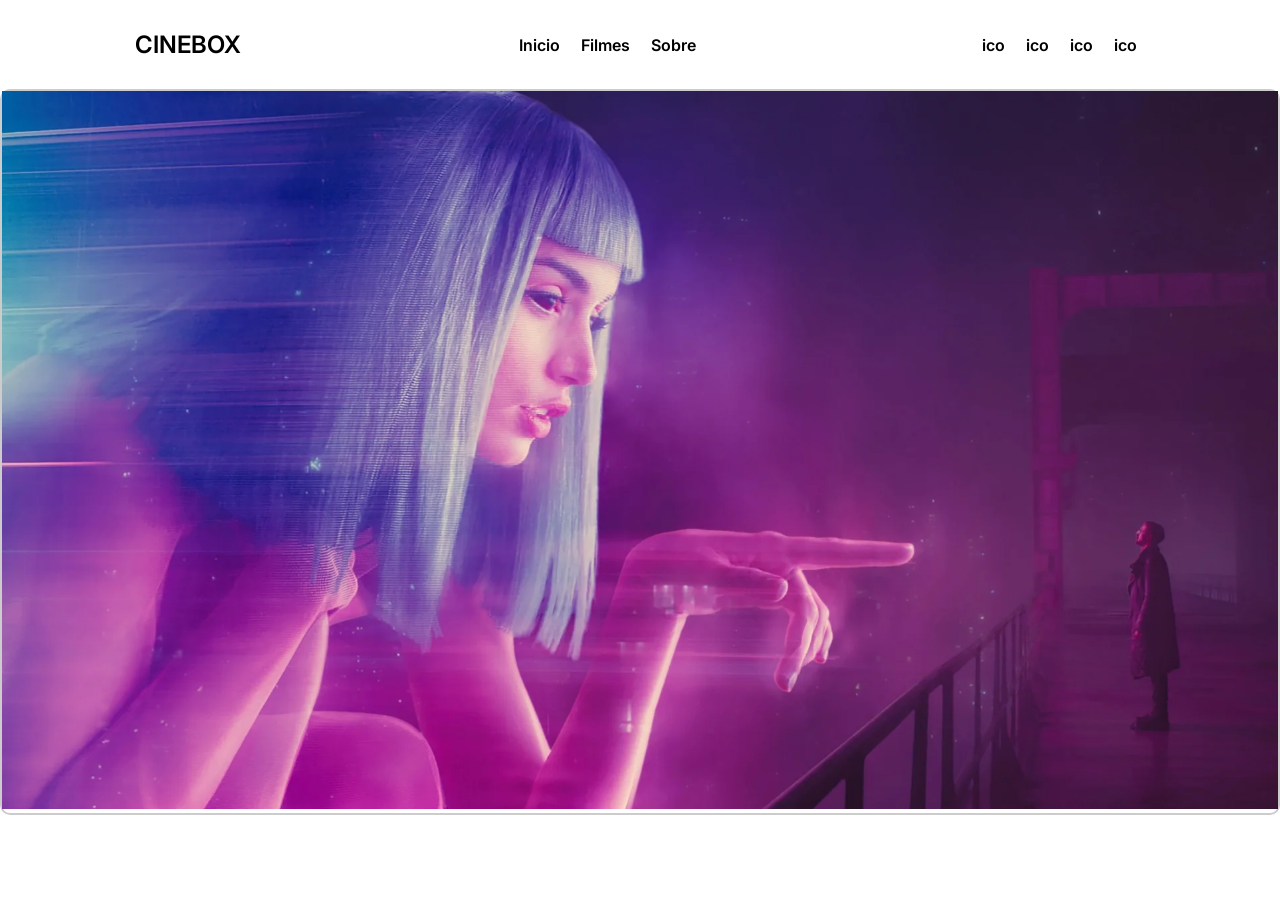
==== Cinebox/index.html @ 77e40892 "Add files via upload" ====
<!DOCTYPE html>
<html lang="pt-br">
<head>
    <meta charset="UTF-8">
    <meta name="viewport" content="width=device-width, initial-scale=1.0">
    <title>CineBox</title>
    <link rel="stylesheet" href="./assets/css/style.css">
    <link rel="stylesheet" href="assets/css/carrossel.css">
</head>
    <body>
    
<header>
     <nav>            
        <a href="#" class="logo">
            <h1>CINEBOX</h1>
        </a>
            <ul class="menu">
                <li><a href="#">Inicio</a></li>
                <li><a href="#">Filmes</a></li>
                <li><a href="#">Sobre</a></li>
            </ul>
        
            <ul class="menu-icones">
                <li><a href="#">ico</a></li>
                <li><a href="#">ico</a></li>
                <li><a href="#">ico</a></li>
                <li><a href="#">ico</a></li>
            </ul>
        </nav>
    </header>
<section id="banner">
    <main class="carrossel-container">
        <img src="./assets/img/banner/banner_01.jpg" alt="banner 01">


    </main>






</section>    
    


</body>
</html>
---- Cinebox/assets/css/style.css ----
@import url('https://fonts.googleapis.com/css2?family=Inter:ital,opsz,wght@0,14..32,100..900;1,14..32,100..900&display=swap');
*{
    margin: 0;
    padding: 0;
    font-family: "Inter", sans-serif;
    font-optical-sizing: auto;
    font-weight: 600;
    font-style: normal;
}

header nav{
    background-color: rgb(255, 255, 255);
    padding: 30px 0;
    display: flex; 
    justify-content: space-around;
    align-items: center;
}

.logo{
    text-decoration: none;
    color: #000000;
    font-weight: bold;
    cursor: pointer;
}

.menu, .menu-icones{
    list-style: none;
    display: flex;
    gap: 5px;
}

.menu li a, .menu-icones li a{
    text-decoration: none;
    color: #000000;
    padding: 8px;
    border-radius: 8px;
    
}

.menu li a:hover, .menu-icones li a:hover{
    background-color: #000000;
    color: rgb(255, 255, 255);
}
---- Cinebox/assets/css/carrossel.css ----
.carrossel-container{
    width: 100%;
    max-width: 1920px;
    border: 2px solid #CCCCCC;
    border-radius: 10px;
}

#banner{
    display: flex;
    justify-content: center;
   align-items: center;
}

#banner img{
    width: 100%;
}
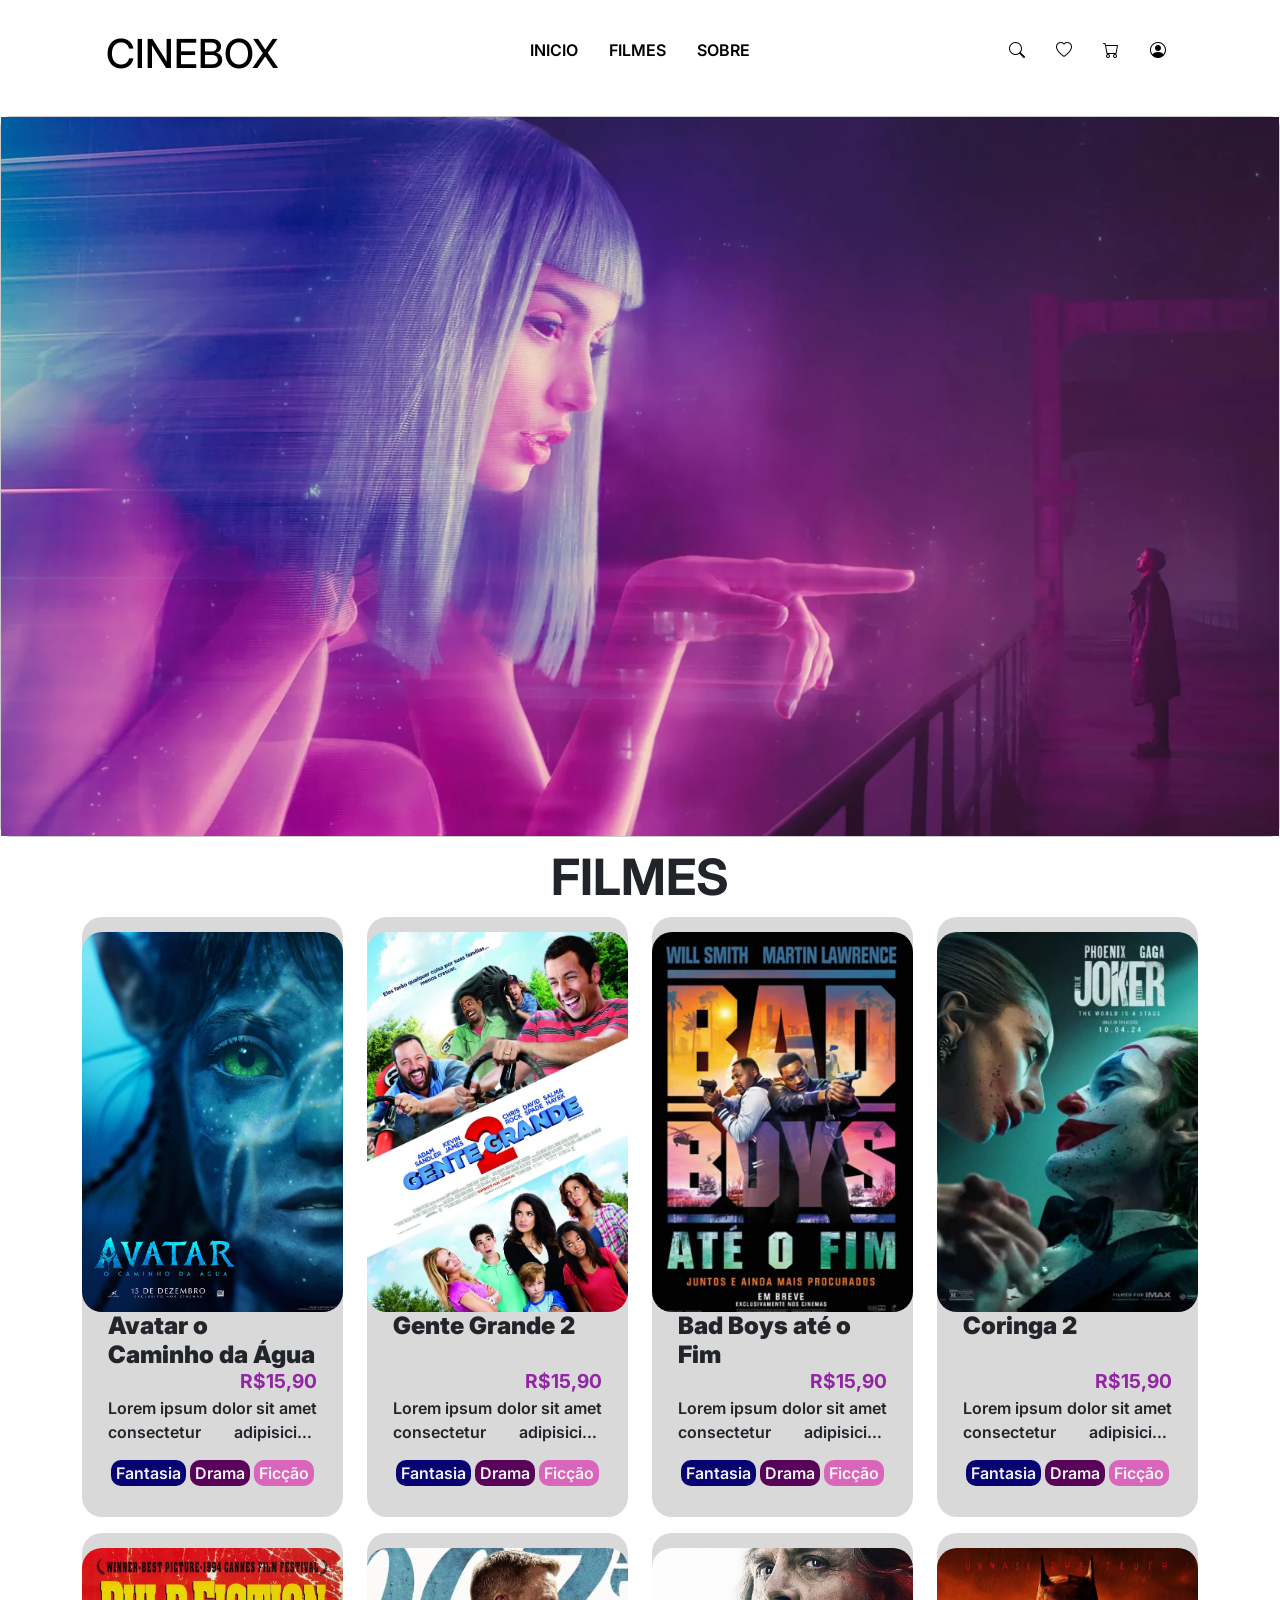
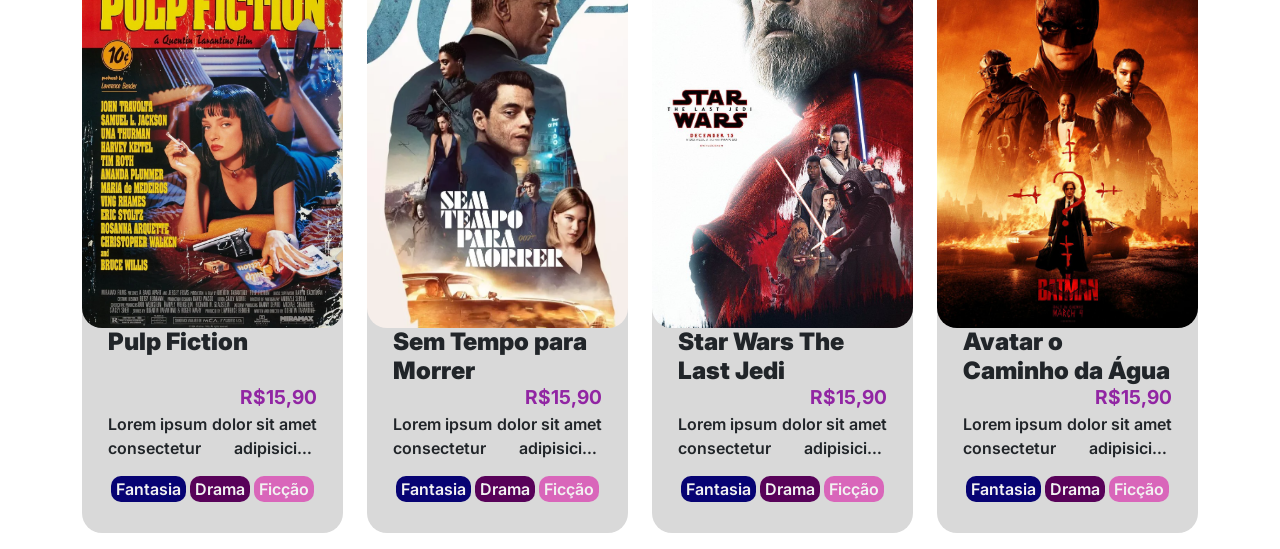
==== commit 772a00ce: "Atualização" ====
--- a/Cinebox/index.html
+++ b/Cinebox/index.html
@@ -1,47 +1,200 @@
 <!DOCTYPE html>
 <html lang="pt-br">
+
 <head>
     <meta charset="UTF-8">
     <meta name="viewport" content="width=device-width, initial-scale=1.0">
-    <title>CineBox</title>
+    <title>CINEBOX</title>
+
+    <link href="https://cdn.jsdelivr.net/npm/bootstrap@5.3.3/dist/css/bootstrap.min.css" rel="stylesheet"
+        integrity="sha384-QWTKZyjpPEjISv5WaRU9OFeRpok6YctnYmDr5pNlyT2bRjXh0JMhjY6hW+ALEwIH" crossorigin="anonymous">
+
     <link rel="stylesheet" href="./assets/css/style.css">
     <link rel="stylesheet" href="assets/css/carrossel.css">
+    <link rel="stylesheet" href="assets/css/filmes.css">
 </head>
-    <body>
-    
-<header>
-     <nav>            
-        <a href="#" class="logo">
-            <h1>CINEBOX</h1>
-        </a>
+
+<body>
+
+    <header>
+        <nav>
+            <a href="#" class="logo">
+                <h1>CINEBOX</h1>
+            </a>
             <ul class="menu">
                 <li><a href="#">Inicio</a></li>
                 <li><a href="#">Filmes</a></li>
                 <li><a href="#">Sobre</a></li>
             </ul>
-        
+
             <ul class="menu-icones">
-                <li><a href="#">ico</a></li>
-                <li><a href="#">ico</a></li>
-                <li><a href="#">ico</a></li>
-                <li><a href="#">ico</a></li>
+                <li><a href="#"><i class="bi bi-search"></i></a></li>
+                <li><a href="#"><i class="bi bi-heart"></i></a></li>
+                <li><a href="#"><i class="bi bi-cart"></i></a></li>
+                <li><a href="#"><i class="bi bi-person-circle"></i></a></li>
             </ul>
         </nav>
     </header>
-<section id="banner">
-    <main class="carrossel-container">
-        <img src="./assets/img/banner/banner_01.jpg" alt="banner 01">
-
-
-    </main>
-
-
-
-
-
-
-</section>    
-    
+
+    <section id="banner">
+        <main class="carrossel-container">
+            <img src="./assets/img/banner/banner_01.jpg" alt="banner 01">
+        </main>
+    </section>
+
+    <section id="filmes-recomendados">
+        <h2 class="titulo">Filmes</h2>
+        <main class="container">
+            <div class="row">
+                <div class="col col-3">
+                    <figure>
+                        <img src="./assets/img/poster/avatar-o-caminho-da-agua.png" alt="Poster do filme" class="foto-produto">
+                            <figcaption>
+                            <h4>Avatar o Caminho da Água</h4>
+                            <span class="preco">R$15,90</span>
+                            <p class="descricao">Lorem ipsum dolor sit amet consectetur adipisicing elit. Vitae ut, vel
+                                facere sapiente maxime voluptatibus perspiciatis magnam libero cupiditate mollitia
+                                voluptas. Nisi consequatur expedita rem rerum nihil eveniet cumque ratione?</p>
+                        </figcaption>
+                        <span class="genero">
+                        <label style="background-color: #070373;">Fantasia</label>
+                        <label style="background-color: #580259;">Drama</label>
+                        <label style="background-color: #D966BA;">Ficção</label>
+                    </span>
+                </figure>
+                </div>
+                <div class="col col-3">
+                    <figure>
+                        <img src="./assets/img/poster/gente-grande-2.png" alt="Poster do filme" class="foto-produto">
+                            <figcaption>
+                            <h4>Gente Grande 2</h4>
+                            <span class="preco">R$15,90</span>
+                            <p class="descricao">Lorem ipsum dolor sit amet consectetur adipisicing elit. Vitae ut, vel
+                                facere sapiente maxime voluptatibus perspiciatis magnam libero cupiditate mollitia
+                                voluptas. Nisi consequatur expedita rem rerum nihil eveniet cumque ratione?</p>
+                        </figcaption>
+                        <span class="genero">
+                        <label style="background-color: #070373;">Fantasia</label>
+                        <label style="background-color: #580259;">Drama</label>
+                        <label style="background-color: #D966BA;">Ficção</label>
+                    </span>
+                </figure>
+                </div>
+                <div class="col col-3">
+                    <figure>
+                        <img src="./assets/img/poster/bad-boys-ate-o-fim.png" alt="Poster do filme" class="foto-produto">
+                            <figcaption>
+                            <h4>Bad Boys até o Fim</h4>
+                            <span class="preco">R$15,90</span>
+                            <p class="descricao">Lorem ipsum dolor sit amet consectetur adipisicing elit. Vitae ut, vel
+                                facere sapiente maxime voluptatibus perspiciatis magnam libero cupiditate mollitia
+                                voluptas. Nisi consequatur expedita rem rerum nihil eveniet cumque ratione?</p>
+                        </figcaption>
+                        <span class="genero">
+                        <label style="background-color: #070373;">Fantasia</label>
+                        <label style="background-color: #580259;">Drama</label>
+                        <label style="background-color: #D966BA;">Ficção</label>
+                    </span>
+                </figure>
+                </div>
+                <div class="col col-3">
+                    <figure>
+                        <img src="./assets/img/poster/coringa-2.png" alt="Poster do filme" class="foto-produto">
+                            <figcaption>
+                            <h4>Coringa 2</h4>
+                            <span class="preco">R$15,90</span>
+                            <p class="descricao">Lorem ipsum dolor sit amet consectetur adipisicing elit. Vitae ut, vel
+                                facere sapiente maxime voluptatibus perspiciatis magnam libero cupiditate mollitia
+                                voluptas. Nisi consequatur expedita rem rerum nihil eveniet cumque ratione?</p>
+                        </figcaption>
+                        <span class="genero">
+                        <label style="background-color: #070373;">Fantasia</label>
+                        <label style="background-color: #580259;">Drama</label>
+                        <label style="background-color: #D966BA;">Ficção</label>
+                    </span>
+                </figure>
+                </div>
+                <div class="col col-3">
+                    <figure>
+                        <img src="./assets/img/poster/pulp-fiction.png" alt="Poster do filme" class="foto-produto">
+                            <figcaption>
+                            <h4>Pulp Fiction</h4>
+                            <span class="preco">R$15,90</span>
+                            <p class="descricao">Lorem ipsum dolor sit amet consectetur adipisicing elit. Vitae ut, vel
+                                facere sapiente maxime voluptatibus perspiciatis magnam libero cupiditate mollitia
+                                voluptas. Nisi consequatur expedita rem rerum nihil eveniet cumque ratione?</p>
+                        </figcaption>
+                        <span class="genero">
+                        <label style="background-color: #070373;">Fantasia</label>
+                        <label style="background-color: #580259;">Drama</label>
+                        <label style="background-color: #D966BA;">Ficção</label>
+                    </span>
+                </figure>
+                </div>
+                <div class="col col-3">
+                    <figure>
+                        <img src="./assets/img/poster/sem-tempo-para-morrer.png" alt="Poster do filme" class="foto-produto">
+                            <figcaption>
+                            <h4>Sem Tempo para Morrer</h4>
+                            <span class="preco">R$15,90</span>
+                            <p class="descricao">Lorem ipsum dolor sit amet consectetur adipisicing elit. Vitae ut, vel
+                                facere sapiente maxime voluptatibus perspiciatis magnam libero cupiditate mollitia
+                                voluptas. Nisi consequatur expedita rem rerum nihil eveniet cumque ratione?</p>
+                        </figcaption>
+                        <span class="genero">
+                        <label style="background-color: #070373;">Fantasia</label>
+                        <label style="background-color: #580259;">Drama</label>
+                        <label style="background-color: #D966BA;">Ficção</label>
+                    </span>
+                </figure>
+                </div>
+                <div class="col col-3">
+                    <figure>
+                        <img src="./assets/img/poster/star-wars-the-last-jedi.png" alt="Poster do filme" class="foto-produto">
+                            <figcaption>
+                            <h4>Star Wars The Last Jedi</h4>
+                            <span class="preco">R$15,90</span>
+                            <p class="descricao">Lorem ipsum dolor sit amet consectetur adipisicing elit. Vitae ut, vel
+                                facere sapiente maxime voluptatibus perspiciatis magnam libero cupiditate mollitia
+                                voluptas. Nisi consequatur expedita rem rerum nihil eveniet cumque ratione?</p>
+                        </figcaption>
+                        <span class="genero">
+                        <label style="background-color: #070373;">Fantasia</label>
+                        <label style="background-color: #580259;">Drama</label>
+                        <label style="background-color: #D966BA;">Ficção</label>
+                    </span>
+                </figure>
+                </div>
+                <div class="col col-3">
+                    <figure>
+                        <img src="./assets/img/poster/the-batman.png" alt="Poster do filme" class="foto-produto">
+                            <figcaption>
+                            <h4>Avatar o Caminho da Água</h4>
+                            <span class="preco">R$15,90</span>
+                            <p class="descricao">Lorem ipsum dolor sit amet consectetur adipisicing elit. Vitae ut, vel
+                                facere sapiente maxime voluptatibus perspiciatis magnam libero cupiditate mollitia
+                                voluptas. Nisi consequatur expedita rem rerum nihil eveniet cumque ratione?</p>
+                        </figcaption>
+                        <span class="genero">
+                        <label style="background-color: #070373;">Fantasia</label>
+                        <label style="background-color: #580259;">Drama</label>
+                        <label style="background-color: #D966BA;">Ficção</label>
+                    </span>
+                </figure>
+                </div>    
+            </div>
+        </main>
+    </section>
+
+
+
+
+
+
+
+
+
+
 
 
 </body>
--- a/Cinebox/assets/css/carrossel.css
+++ b/Cinebox/assets/css/carrossel.css
@@ -1,7 +1,7 @@
 .carrossel-container{
     width: 100%;
     max-width: 1920px;
-    border: 2px solid #CCCCCC;
+    border: 1px solid #CCCCCC;
     border-radius: 10px;
 }
 
@@ -13,4 +13,4 @@
 
 #banner img{
     width: 100%;
-}+}
--- a/Cinebox/assets/css/filmes.css
+++ b/Cinebox/assets/css/filmes.css
@@ -0,0 +1,66 @@
+#filmes-recomendados>h2.titulo{
+    text-align: center;
+    margin: 10px 0;
+    text-transform: uppercase;
+    font-size: 50px;
+    font-weight: 700;
+}
+
+
+
+
+#filmes-recomendados figure{
+    background-color: #D9D9D9;
+    padding: 15px 0;
+    width: 100%;
+    max-width: 400px;
+    height: 600px;
+    border-radius: 20px;
+    text-align: center;
+}
+
+#filmes-recomendados .foto-produto{
+    height: 95%;
+    width: 100%;
+    max-height: 380px;
+    max-width: 280px;
+    border-radius: 20px;
+    object-fit: cover; /*usado para a imagem do avatar nao crescer se a pessoa ampliar o site*/
+}
+
+#filmes-recomendados figcaption{
+    padding: 0 10%;
+    display: flex;
+    flex-grow: 1; /*para ele usar todo o espaço disponivel dentro da borda do filme avatar*/
+    flex-direction: column;
+}
+
+#filmes-recomendados figcaption h4{
+    margin-bottom: 0;
+    font-weight: 900;
+    text-align: start;
+    height: 55px;
+}
+
+#filmes-recomendados span.preco{
+    color: #9125A3;
+    font-weight: 700;
+    font-size: 1.2rem;
+    text-align: end;
+}
+
+#filmes-recomendados figcaption p{
+    text-align: justify;
+    display: -webkit-box; /*é um kit de ferramentas web, ele libera outras propriedades*/
+    -webkit-line-clamp: 2; /*maximo de 2 linhas da descricao*/
+    -webkit-box-orient: vertical;
+    overflow: hidden; /*comando para esconder o restante da descricao quando passar de 2 linhas*/
+    text-overflow: ellipsis;
+}
+
+#filmes-recomendados span.genero>label{
+    background-color: tomato;
+    color: #f2f2f2;
+    padding: 1px 5px;
+    border-radius: 10px;
+}
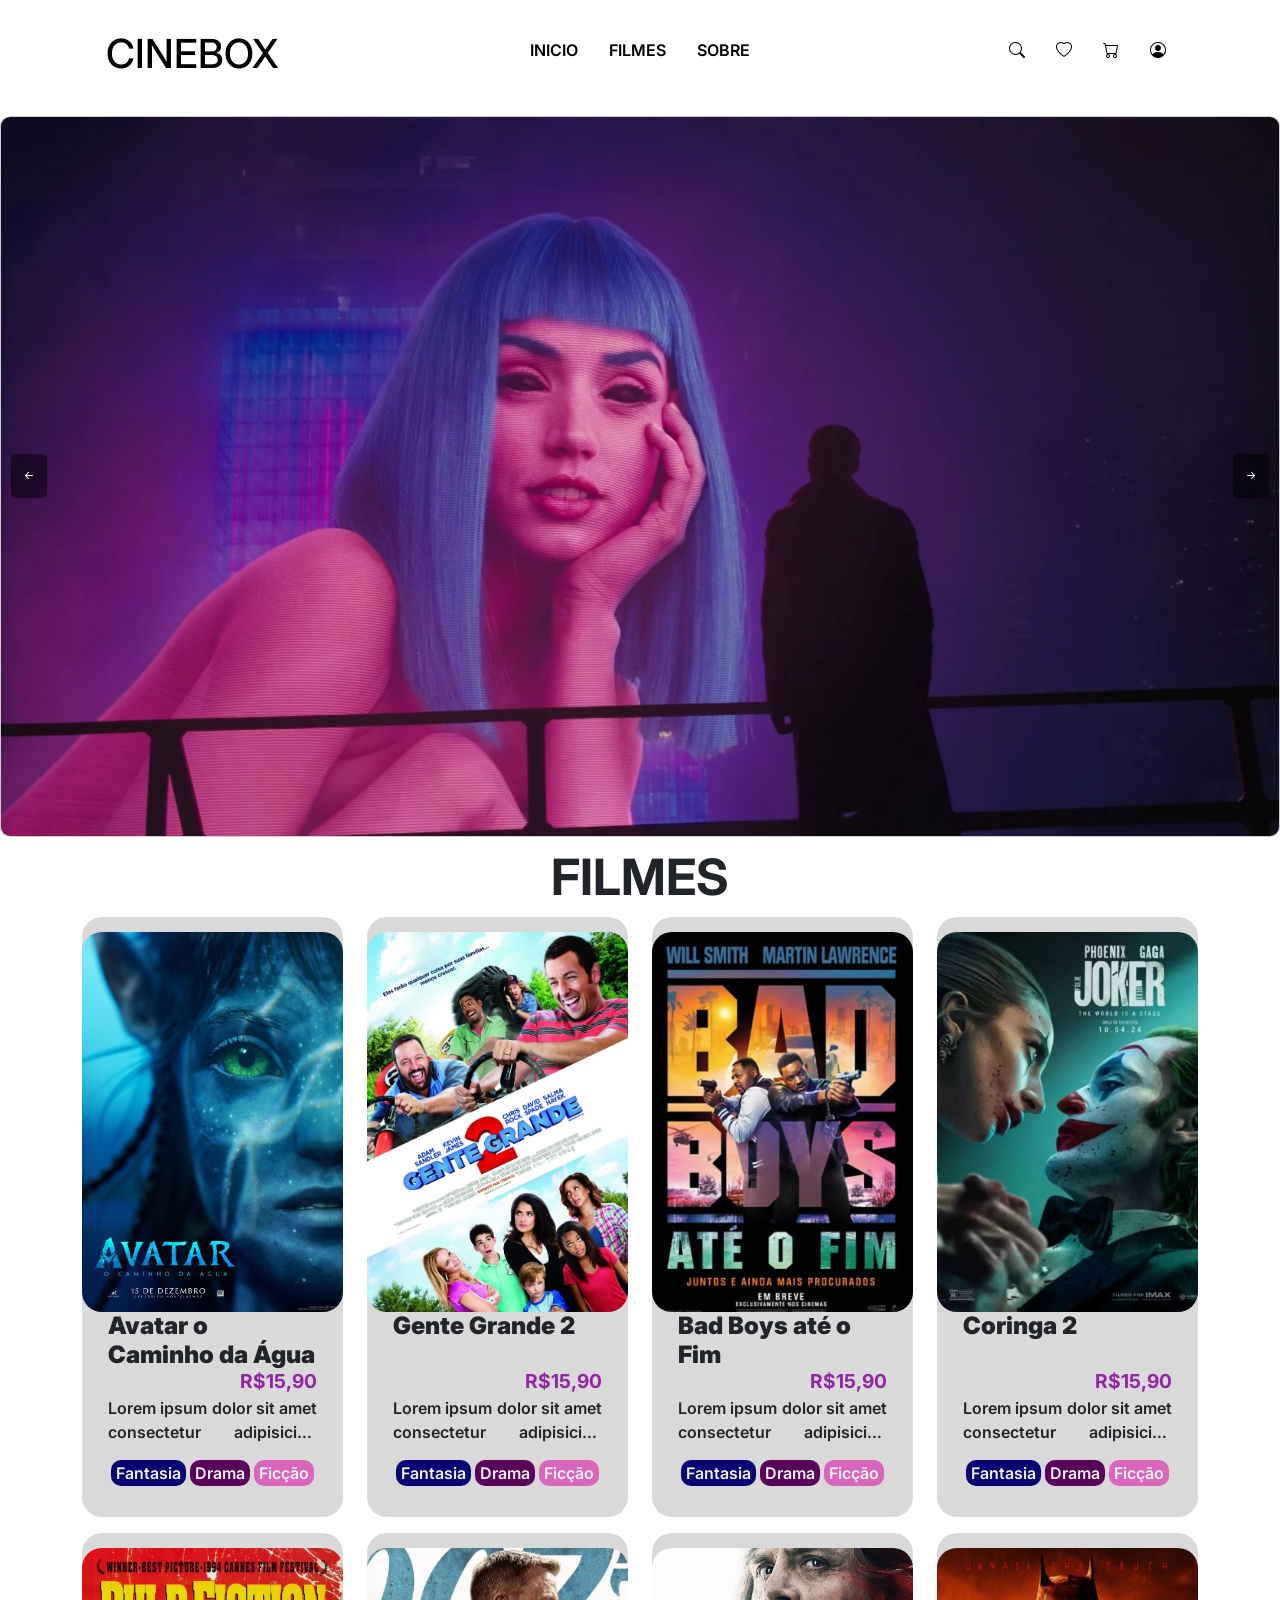
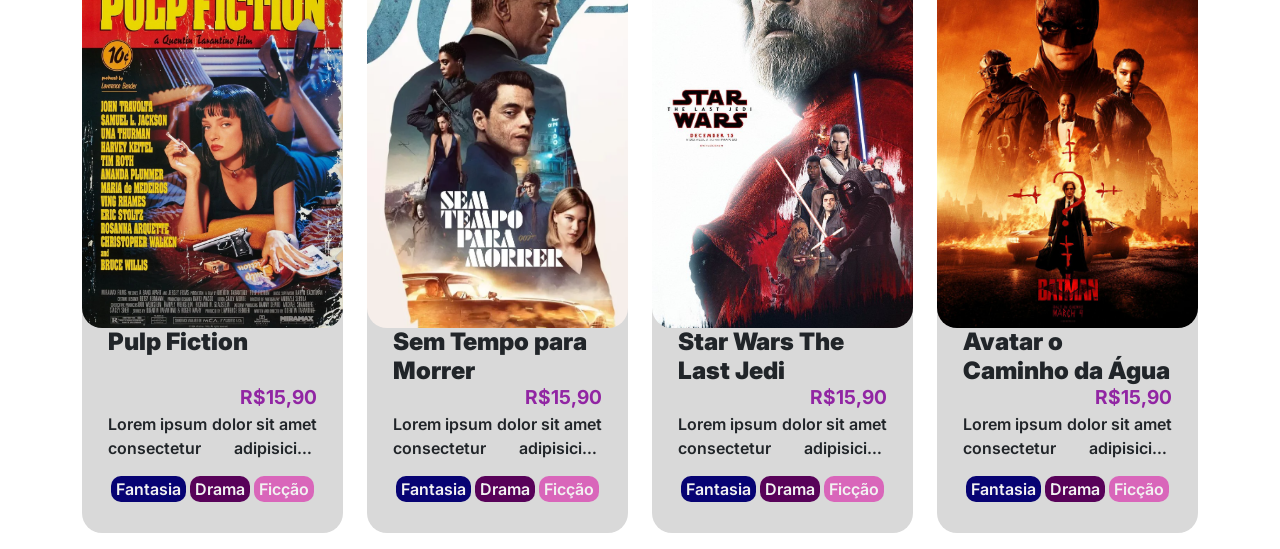
==== commit 15074c15: "atualização" ====
--- a/Cinebox/index.html
+++ b/Cinebox/index.html
@@ -38,7 +38,18 @@
 
     <section id="banner">
         <main class="carrossel-container">
+        <div class="carrossel">
+            <img src="./assets/img/banner/banner_00.jpg" alt="">
             <img src="./assets/img/banner/banner_01.jpg" alt="banner 01">
+            <img src="./assets/img/banner/banner_02.jpg" alt="banner 02">
+            <img src="./assets/img/banner/banner_03.jpg" alt="banner 03">
+            <img src="./assets/img/banner/banner_04.jpg" alt="banner 04">
+            <img src="./assets/img/banner/banner_05.jpg" alt="banner 05">
+            <img src="./assets/img/banner/banner_06.jpg" alt="banner 06">
+        </div>
+            
+            <button class="anterior" onclick="Javascript:voltarSlide()"><i class="bi bi-arrow-left-short"></i></button>
+            <button class="proximo" onclick="Javascript:proximoSlide()"><i class="bi bi-arrow-right-short"></i></button>
         </main>
     </section>
 
@@ -198,4 +209,5 @@
 
 
 </body>
+    <script src="./assets/js/carrossel.js"></script>
 </html>
--- a/Cinebox/assets/css/carrossel.css
+++ b/Cinebox/assets/css/carrossel.css
@@ -3,6 +3,9 @@
     max-width: 1920px;
     border: 1px solid #CCCCCC;
     border-radius: 10px;
+
+    overflow: hidden;
+    position: relative;
 }
 
 #banner{
@@ -14,3 +17,34 @@
 #banner img{
     width: 100%;
 }
+
+.carrossel{
+    display: flex;
+    transition: transform 1s ease-in-out;
+    
+
+
+}
+
+.carrossel-container>button{
+    background-color: rgba(0, 0, 0, 0.5);
+    color: white;
+    
+    padding: 10px;
+    border-radius: 5px;
+    border: none;
+
+    transform: translateY(-50%);
+    position: absolute;
+    top: 50%;
+}
+
+.carrossel-container>button.proximo{
+    right: 10px;
+    
+
+}
+
+.carrossel-container>button.anterior{
+    left: 10px;
+}
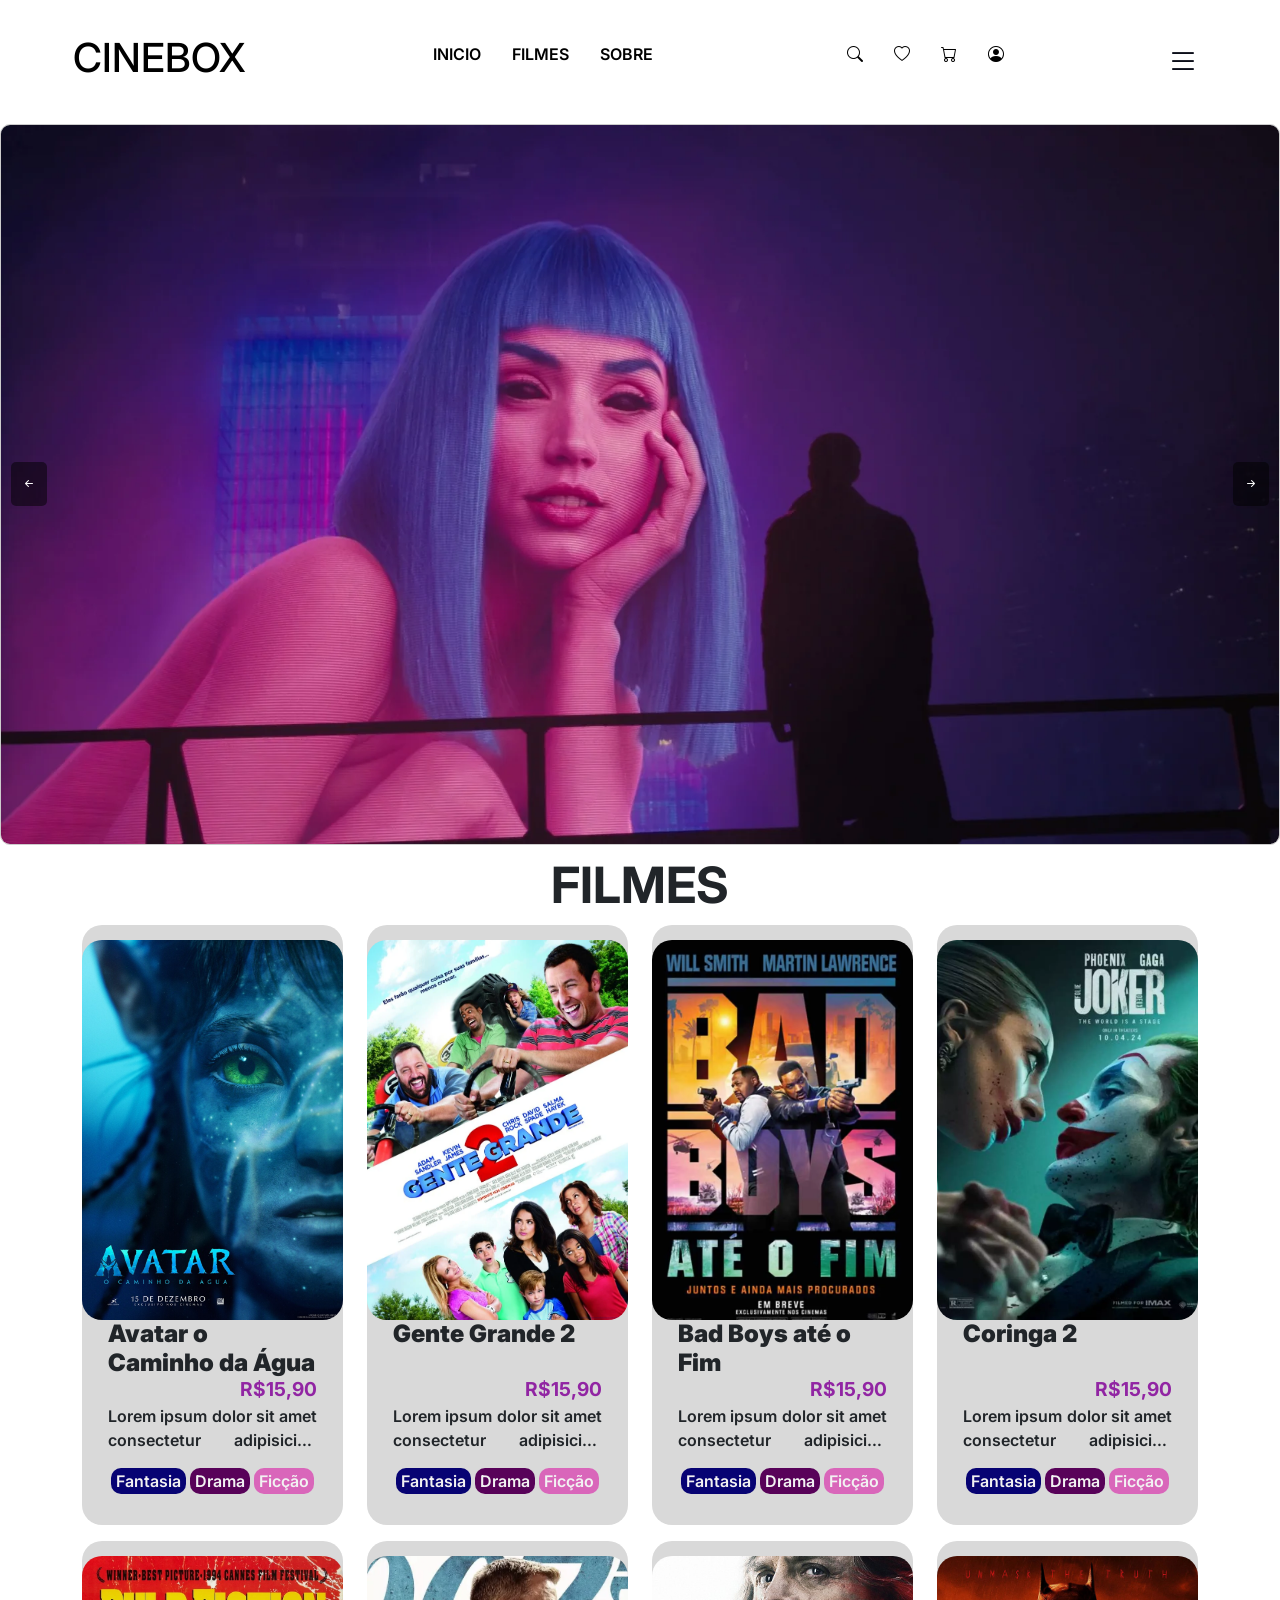
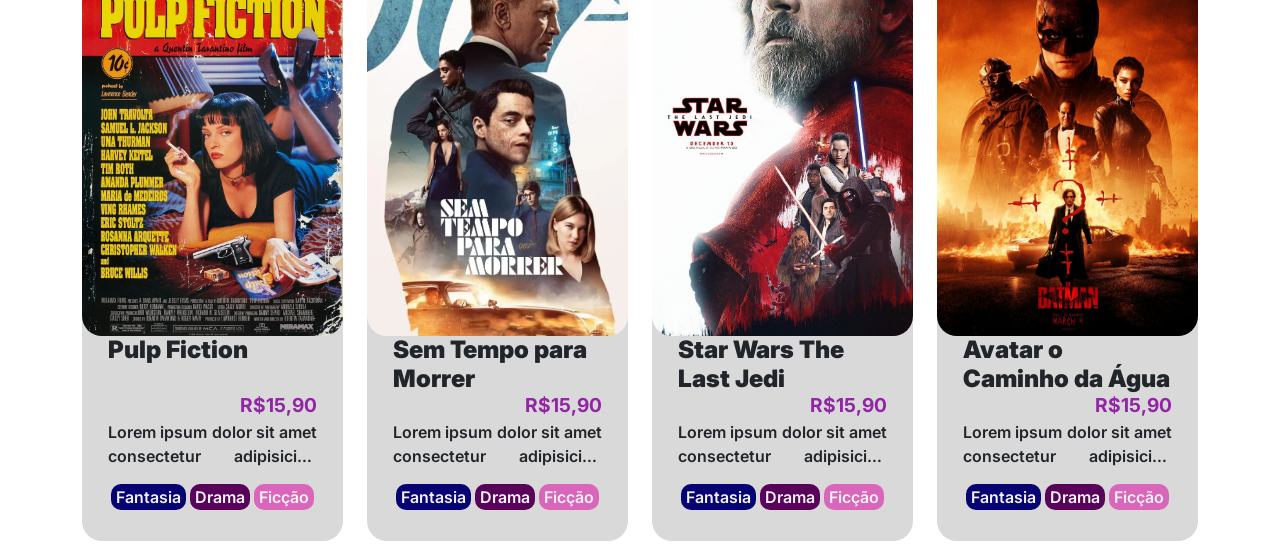
==== commit 79ac64cf: "atualização14.11" ====
--- a/Cinebox/index.html
+++ b/Cinebox/index.html
@@ -33,21 +33,33 @@
                 <li><a href="#"><i class="bi bi-cart"></i></a></li>
                 <li><a href="#"><i class="bi bi-person-circle"></i></a></li>
             </ul>
+
+            <button class="menu-oculto" onclick="Javascript:abrirNav()">
+                <i class="bi bi-list"></i>
+            </button>
+
+            <div id="offcanvas" class="menu-oculto">
+                <button class="fechar" onclick="Javascript:fecharNav()">
+                    <i class="bi bi-x"></i>
+                </button>
+                <a href="index.html">Incio</a>
+                <a href="#">Filmes</a>
+                <a href="#">Sobre</a>
+            </div>
         </nav>
     </header>
-
     <section id="banner">
         <main class="carrossel-container">
-        <div class="carrossel">
-            <img src="./assets/img/banner/banner_00.jpg" alt="">
-            <img src="./assets/img/banner/banner_01.jpg" alt="banner 01">
-            <img src="./assets/img/banner/banner_02.jpg" alt="banner 02">
-            <img src="./assets/img/banner/banner_03.jpg" alt="banner 03">
-            <img src="./assets/img/banner/banner_04.jpg" alt="banner 04">
-            <img src="./assets/img/banner/banner_05.jpg" alt="banner 05">
-            <img src="./assets/img/banner/banner_06.jpg" alt="banner 06">
-        </div>
-            
+            <div class="carrossel">
+                <img src="./assets/img/banner/banner_00.jpg" alt="">
+                <img src="./assets/img/banner/banner_01.jpg" alt="banner 01">
+                <img src="./assets/img/banner/banner_02.jpg" alt="banner 02">
+                <img src="./assets/img/banner/banner_03.jpg" alt="banner 03">
+                <img src="./assets/img/banner/banner_04.jpg" alt="banner 04">
+                <img src="./assets/img/banner/banner_05.jpg" alt="banner 05">
+                <img src="./assets/img/banner/banner_06.jpg" alt="banner 06">
+            </div>
+
             <button class="anterior" onclick="Javascript:voltarSlide()"><i class="bi bi-arrow-left-short"></i></button>
             <button class="proximo" onclick="Javascript:proximoSlide()"><i class="bi bi-arrow-right-short"></i></button>
         </main>
@@ -59,8 +71,9 @@
             <div class="row">
                 <div class="col col-3">
                     <figure>
-                        <img src="./assets/img/poster/avatar-o-caminho-da-agua.png" alt="Poster do filme" class="foto-produto">
-                            <figcaption>
+                        <img src="./assets/img/poster/avatar-o-caminho-da-agua.png" alt="Poster do filme"
+                            class="foto-produto">
+                        <figcaption>
                             <h4>Avatar o Caminho da Água</h4>
                             <span class="preco">R$15,90</span>
                             <p class="descricao">Lorem ipsum dolor sit amet consectetur adipisicing elit. Vitae ut, vel
@@ -68,16 +81,16 @@
                                 voluptas. Nisi consequatur expedita rem rerum nihil eveniet cumque ratione?</p>
                         </figcaption>
                         <span class="genero">
-                        <label style="background-color: #070373;">Fantasia</label>
-                        <label style="background-color: #580259;">Drama</label>
-                        <label style="background-color: #D966BA;">Ficção</label>
-                    </span>
-                </figure>
+                            <label style="background-color: #070373;">Fantasia</label>
+                            <label style="background-color: #580259;">Drama</label>
+                            <label style="background-color: #D966BA;">Ficção</label>
+                        </span>
+                    </figure>
                 </div>
                 <div class="col col-3">
                     <figure>
                         <img src="./assets/img/poster/gente-grande-2.png" alt="Poster do filme" class="foto-produto">
-                            <figcaption>
+                        <figcaption>
                             <h4>Gente Grande 2</h4>
                             <span class="preco">R$15,90</span>
                             <p class="descricao">Lorem ipsum dolor sit amet consectetur adipisicing elit. Vitae ut, vel
@@ -85,16 +98,17 @@
                                 voluptas. Nisi consequatur expedita rem rerum nihil eveniet cumque ratione?</p>
                         </figcaption>
                         <span class="genero">
-                        <label style="background-color: #070373;">Fantasia</label>
-                        <label style="background-color: #580259;">Drama</label>
-                        <label style="background-color: #D966BA;">Ficção</label>
-                    </span>
-                </figure>
-                </div>
-                <div class="col col-3">
-                    <figure>
-                        <img src="./assets/img/poster/bad-boys-ate-o-fim.png" alt="Poster do filme" class="foto-produto">
-                            <figcaption>
+                            <label style="background-color: #070373;">Fantasia</label>
+                            <label style="background-color: #580259;">Drama</label>
+                            <label style="background-color: #D966BA;">Ficção</label>
+                        </span>
+                    </figure>
+                </div>
+                <div class="col col-3">
+                    <figure>
+                        <img src="./assets/img/poster/bad-boys-ate-o-fim.png" alt="Poster do filme"
+                            class="foto-produto">
+                        <figcaption>
                             <h4>Bad Boys até o Fim</h4>
                             <span class="preco">R$15,90</span>
                             <p class="descricao">Lorem ipsum dolor sit amet consectetur adipisicing elit. Vitae ut, vel
@@ -102,16 +116,16 @@
                                 voluptas. Nisi consequatur expedita rem rerum nihil eveniet cumque ratione?</p>
                         </figcaption>
                         <span class="genero">
-                        <label style="background-color: #070373;">Fantasia</label>
-                        <label style="background-color: #580259;">Drama</label>
-                        <label style="background-color: #D966BA;">Ficção</label>
-                    </span>
-                </figure>
+                            <label style="background-color: #070373;">Fantasia</label>
+                            <label style="background-color: #580259;">Drama</label>
+                            <label style="background-color: #D966BA;">Ficção</label>
+                        </span>
+                    </figure>
                 </div>
                 <div class="col col-3">
                     <figure>
                         <img src="./assets/img/poster/coringa-2.png" alt="Poster do filme" class="foto-produto">
-                            <figcaption>
+                        <figcaption>
                             <h4>Coringa 2</h4>
                             <span class="preco">R$15,90</span>
                             <p class="descricao">Lorem ipsum dolor sit amet consectetur adipisicing elit. Vitae ut, vel
@@ -119,16 +133,16 @@
                                 voluptas. Nisi consequatur expedita rem rerum nihil eveniet cumque ratione?</p>
                         </figcaption>
                         <span class="genero">
-                        <label style="background-color: #070373;">Fantasia</label>
-                        <label style="background-color: #580259;">Drama</label>
-                        <label style="background-color: #D966BA;">Ficção</label>
-                    </span>
-                </figure>
+                            <label style="background-color: #070373;">Fantasia</label>
+                            <label style="background-color: #580259;">Drama</label>
+                            <label style="background-color: #D966BA;">Ficção</label>
+                        </span>
+                    </figure>
                 </div>
                 <div class="col col-3">
                     <figure>
                         <img src="./assets/img/poster/pulp-fiction.png" alt="Poster do filme" class="foto-produto">
-                            <figcaption>
+                        <figcaption>
                             <h4>Pulp Fiction</h4>
                             <span class="preco">R$15,90</span>
                             <p class="descricao">Lorem ipsum dolor sit amet consectetur adipisicing elit. Vitae ut, vel
@@ -136,16 +150,17 @@
                                 voluptas. Nisi consequatur expedita rem rerum nihil eveniet cumque ratione?</p>
                         </figcaption>
                         <span class="genero">
-                        <label style="background-color: #070373;">Fantasia</label>
-                        <label style="background-color: #580259;">Drama</label>
-                        <label style="background-color: #D966BA;">Ficção</label>
-                    </span>
-                </figure>
-                </div>
-                <div class="col col-3">
-                    <figure>
-                        <img src="./assets/img/poster/sem-tempo-para-morrer.png" alt="Poster do filme" class="foto-produto">
-                            <figcaption>
+                            <label style="background-color: #070373;">Fantasia</label>
+                            <label style="background-color: #580259;">Drama</label>
+                            <label style="background-color: #D966BA;">Ficção</label>
+                        </span>
+                    </figure>
+                </div>
+                <div class="col col-3">
+                    <figure>
+                        <img src="./assets/img/poster/sem-tempo-para-morrer.png" alt="Poster do filme"
+                            class="foto-produto">
+                        <figcaption>
                             <h4>Sem Tempo para Morrer</h4>
                             <span class="preco">R$15,90</span>
                             <p class="descricao">Lorem ipsum dolor sit amet consectetur adipisicing elit. Vitae ut, vel
@@ -153,16 +168,17 @@
                                 voluptas. Nisi consequatur expedita rem rerum nihil eveniet cumque ratione?</p>
                         </figcaption>
                         <span class="genero">
-                        <label style="background-color: #070373;">Fantasia</label>
-                        <label style="background-color: #580259;">Drama</label>
-                        <label style="background-color: #D966BA;">Ficção</label>
-                    </span>
-                </figure>
-                </div>
-                <div class="col col-3">
-                    <figure>
-                        <img src="./assets/img/poster/star-wars-the-last-jedi.png" alt="Poster do filme" class="foto-produto">
-                            <figcaption>
+                            <label style="background-color: #070373;">Fantasia</label>
+                            <label style="background-color: #580259;">Drama</label>
+                            <label style="background-color: #D966BA;">Ficção</label>
+                        </span>
+                    </figure>
+                </div>
+                <div class="col col-3">
+                    <figure>
+                        <img src="./assets/img/poster/star-wars-the-last-jedi.png" alt="Poster do filme"
+                            class="foto-produto">
+                        <figcaption>
                             <h4>Star Wars The Last Jedi</h4>
                             <span class="preco">R$15,90</span>
                             <p class="descricao">Lorem ipsum dolor sit amet consectetur adipisicing elit. Vitae ut, vel
@@ -170,16 +186,16 @@
                                 voluptas. Nisi consequatur expedita rem rerum nihil eveniet cumque ratione?</p>
                         </figcaption>
                         <span class="genero">
-                        <label style="background-color: #070373;">Fantasia</label>
-                        <label style="background-color: #580259;">Drama</label>
-                        <label style="background-color: #D966BA;">Ficção</label>
-                    </span>
-                </figure>
+                            <label style="background-color: #070373;">Fantasia</label>
+                            <label style="background-color: #580259;">Drama</label>
+                            <label style="background-color: #D966BA;">Ficção</label>
+                        </span>
+                    </figure>
                 </div>
                 <div class="col col-3">
                     <figure>
                         <img src="./assets/img/poster/the-batman.png" alt="Poster do filme" class="foto-produto">
-                            <figcaption>
+                        <figcaption>
                             <h4>Avatar o Caminho da Água</h4>
                             <span class="preco">R$15,90</span>
                             <p class="descricao">Lorem ipsum dolor sit amet consectetur adipisicing elit. Vitae ut, vel
@@ -187,27 +203,15 @@
                                 voluptas. Nisi consequatur expedita rem rerum nihil eveniet cumque ratione?</p>
                         </figcaption>
                         <span class="genero">
-                        <label style="background-color: #070373;">Fantasia</label>
-                        <label style="background-color: #580259;">Drama</label>
-                        <label style="background-color: #D966BA;">Ficção</label>
-                    </span>
-                </figure>
-                </div>    
+                            <label style="background-color: #070373;">Fantasia</label>
+                            <label style="background-color: #580259;">Drama</label>
+                            <label style="background-color: #D966BA;">Ficção</label>
+                        </span>
+                    </figure>
+                </div>
             </div>
         </main>
     </section>
-
-
-
-
-
-
-
-
-
-
-
-
 </body>
-    <script src="./assets/js/carrossel.js"></script>
+<script src="./assets/js/carrossel.js"></script>
 </html>
--- a/Cinebox/assets/css/carrossel.css
+++ b/Cinebox/assets/css/carrossel.css
@@ -21,9 +21,6 @@
 .carrossel{
     display: flex;
     transition: transform 1s ease-in-out;
-    
-
-
 }
 
 .carrossel-container>button{
@@ -41,8 +38,6 @@
 
 .carrossel-container>button.proximo{
     right: 10px;
-    
-
 }
 
 .carrossel-container>button.anterior{
